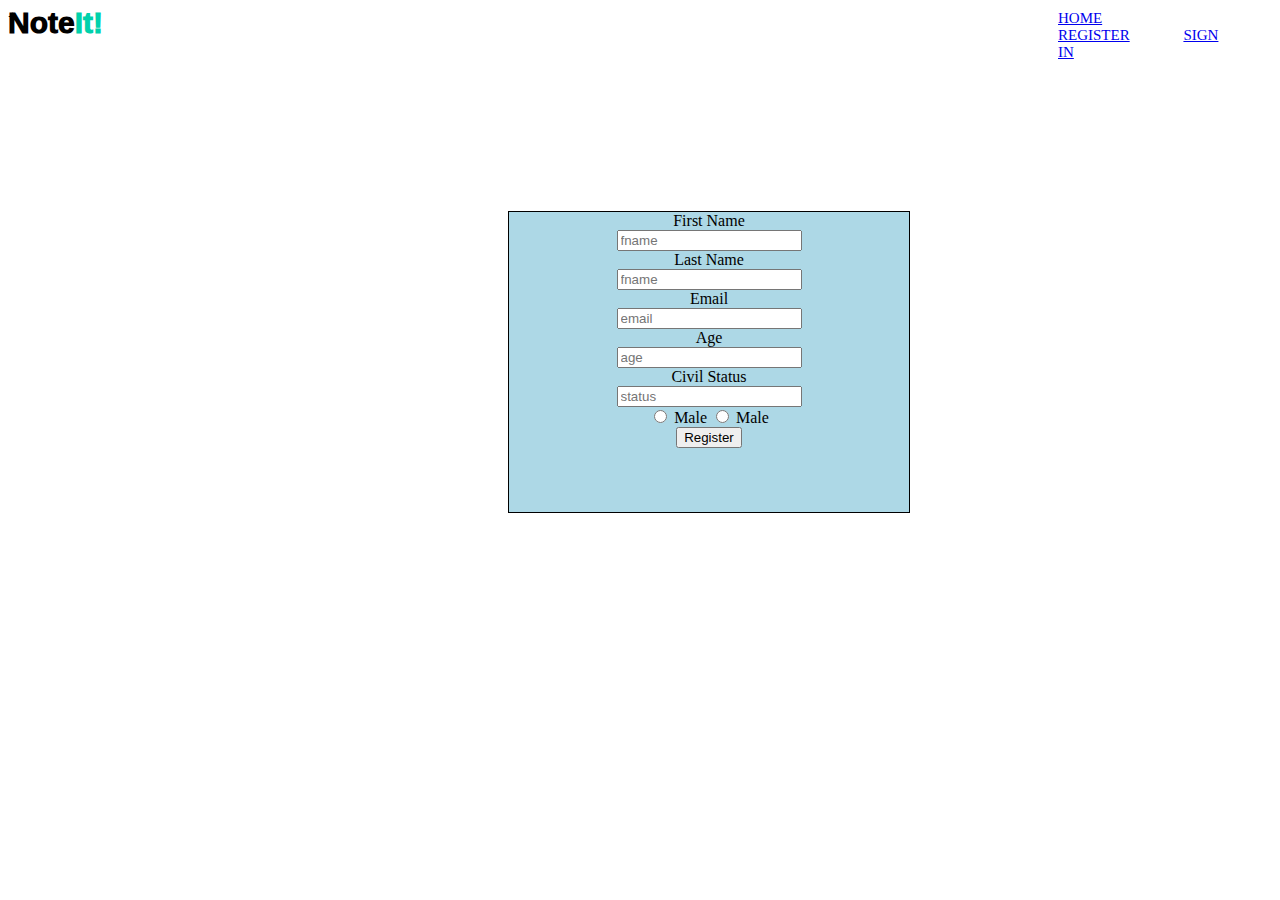
==== register.html @ 1a2a3280 "5th commit" ====
<!DOCTYPE html>
<html lang="en">
  <head>
    <meta charset="UTF-8" />
    <meta name="viewport" content="width=device-width, initial-scale=1.0" />
    <title>Document</title>
    <link rel="stylesheet" href="register.css" />
  </head>
  <body>

    <style>
        .register{
            margin-left: 500px;
            text-align: center;
            align-items: center;
            margin-top: 150px;
            background-color: lightblue;
            width: 400px;
            height: 300px;
            border: solid 1px;

        }


        h1 {
        margin-top: -20px;
        font-family: Arial, Helvetica, sans-serif;
        font-size: 30px;
       font-weight: 1000;
       color: #000;
}

       span {
       color: #00d1ac;
}
        
         .nav {
           font-weight: 10px;
           font-size: 15px;
           margin-left: 150px;
           padding-left: 900px;
           margin-top: -50px;
}

.nav a {
  padding-right: 50px;
}


    </style>

+


    <form>

        <div class="container">
            <div class="logo">
                <h1>Note<span>It!</span></h1>
    
                <div class="nav">
                    <a href="home.html">HOME</a>
                    <a href="register">REGISTER</a>
                    <a href="index.html">SIGN IN</a>
                </nav>
                </div>
              </div>

          <div class="register">
            <label for="fname">First Name</label><br />
            <input type="text" id="fname" placeholder="fname" /><br />
            <label for="lname">Last Name</label><br />
            <input type="text" id="lname" placeholder="fname" /><br />
            <label for="email">Email</label><br />
            <input type="text" id="email" placeholder="email" /><br />
            <label for="age">Age</label><br />
            <input type="text" id="age" placeholder="age" /><br />
            <label for="status">Civil Status</label><br />
            <input type="text" id="status" placeholder="status" /><br />
      
            <input type="radio" id="male" />
            <label for="male">Male</label>
            <input type="radio" id="male" />
            <label for="male">Male</label><br />
           
            <input type="submit" value="Register">
            
          </form>

         
          </div>
        </div>
     
  </body>
</html>
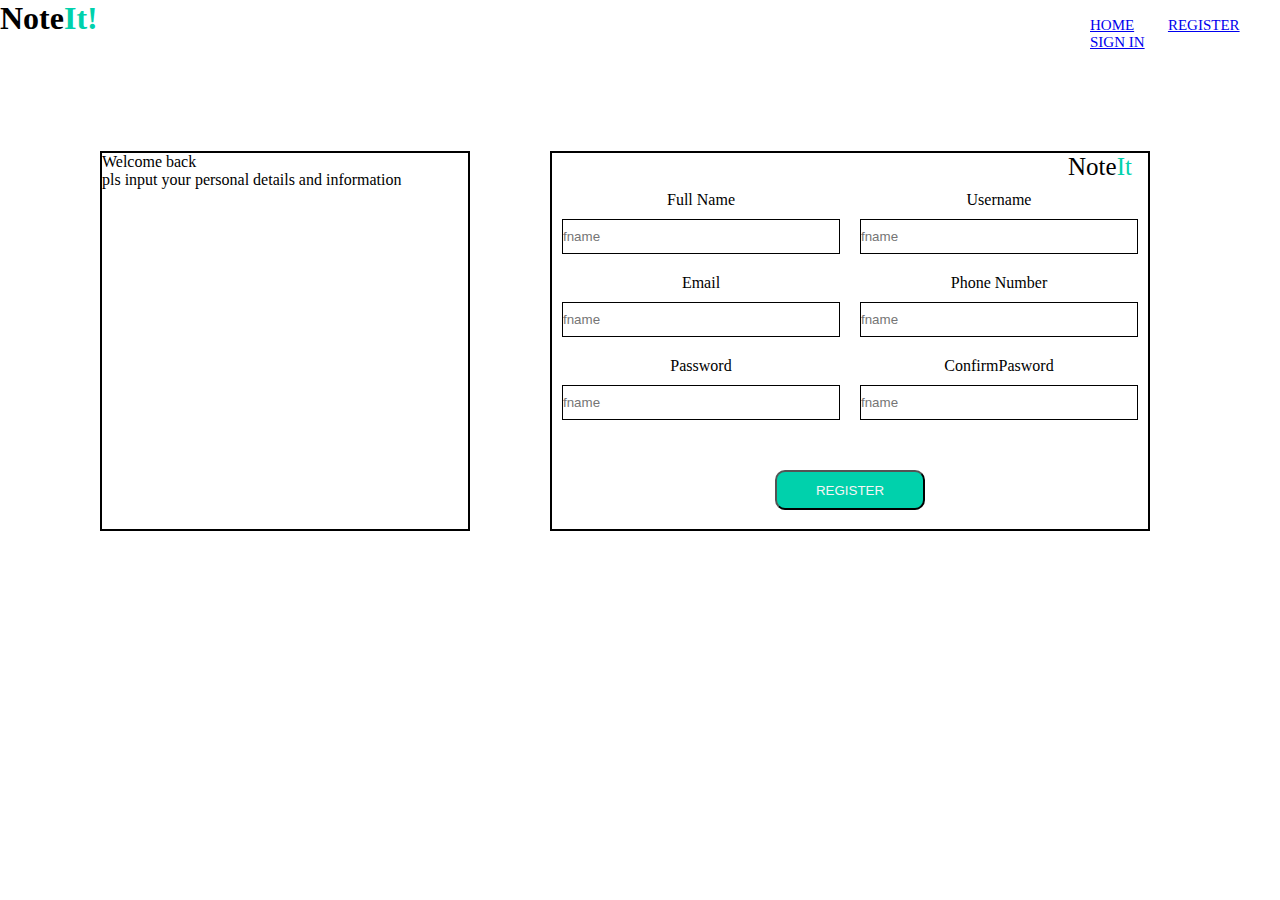
==== commit 9e983ff5: "6th commit" ====
--- a/register.html
+++ b/register.html
@@ -1,95 +1,69 @@
 <!DOCTYPE html>
 <html lang="en">
-  <head>
-    <meta charset="UTF-8" />
-    <meta name="viewport" content="width=device-width, initial-scale=1.0" />
-    <title>Document</title>
-    <link rel="stylesheet" href="register.css" />
-  </head>
-  <body>
-
-    <style>
-        .register{
-            margin-left: 500px;
-            text-align: center;
-            align-items: center;
-            margin-top: 150px;
-            background-color: lightblue;
-            width: 400px;
-            height: 300px;
-            border: solid 1px;
-
-        }
+<head>
+  <meta charset="UTF-8">
+  <meta name="viewport" content="width=device-width, initial-scale=1.0">
+  <title>Document</title>
+  <link rel="stylesheet" href="register.css">
+</head>
+<body>
 
 
-        h1 {
-        margin-top: -20px;
-        font-family: Arial, Helvetica, sans-serif;
-        font-size: 30px;
-       font-weight: 1000;
-       color: #000;
-}
+  <div class="logo">
+    <h1>Note<span>It!</span></h1>
 
-       span {
-       color: #00d1ac;
-}
-        
-         .nav {
-           font-weight: 10px;
-           font-size: 15px;
-           margin-left: 150px;
-           padding-left: 900px;
-           margin-top: -50px;
-}
+    <div class="nav">
+        <a href="home.html">HOME</a>
+        <a href="register">REGISTER</a>
+        <a href="index.html">SIGN IN</a>
+    </nav>
+    </div>
+  </div>
+    
+  <div class="welcome">
+    <p>Welcome back <br> pls input your personal details and information</p>
+  </div>
 
-.nav a {
-  padding-right: 50px;
-}
+  <div class="container">
+   
+   <div class="title">Note<span>It</div>
+    <form action="#">
+      <div class="user-details">
+        <div class="input-box">
+          <label class="details">Full Name</label>
+          <input type="text" placeholder="fname" required>
+        </div>
+        <div class="input-box">
+          <label class="details">Username</label>
+          <input type="text" placeholder="fname" required>
+        </div>
+        <div class="input-box">
+          <label class="details">Email</label>
+          <input type="text" placeholder="fname" required>
+        </div>
+        <div class="input-box">
+          <label class="details">Phone Number</label>
+          <input type="text" placeholder="fname" required>
+        </div>
+        <div class="input-box">
+          <label class="details">Password</label>
+          <input type="text" placeholder="fname" required>
+        </div>
+        <div class="input-box">
+          <label class="details">ConfirmPasword</label>
+          <input type="text" placeholder="fname" required>
+        </div>
+      </div>
+           
+      <div class="button">
+        <button type="submit" class="btn">REGISTER</button>
+      </div>
 
 
-    </style>
+    </div>
+    </form>
 
-+
+ 
 
-
-    <form>
-
-        <div class="container">
-            <div class="logo">
-                <h1>Note<span>It!</span></h1>
-    
-                <div class="nav">
-                    <a href="home.html">HOME</a>
-                    <a href="register">REGISTER</a>
-                    <a href="index.html">SIGN IN</a>
-                </nav>
-                </div>
-              </div>
-
-          <div class="register">
-            <label for="fname">First Name</label><br />
-            <input type="text" id="fname" placeholder="fname" /><br />
-            <label for="lname">Last Name</label><br />
-            <input type="text" id="lname" placeholder="fname" /><br />
-            <label for="email">Email</label><br />
-            <input type="text" id="email" placeholder="email" /><br />
-            <label for="age">Age</label><br />
-            <input type="text" id="age" placeholder="age" /><br />
-            <label for="status">Civil Status</label><br />
-            <input type="text" id="status" placeholder="status" /><br />
-      
-            <input type="radio" id="male" />
-            <label for="male">Male</label>
-            <input type="radio" id="male" />
-            <label for="male">Male</label><br />
-           
-            <input type="submit" value="Register">
-            
-          </form>
-
-         
-          </div>
-        </div>
-     
-  </body>
-</html>
+</body>
+</html>--- a/register.css
+++ b/register.css
@@ -0,0 +1,81 @@
+*{
+    margin: 0;
+    padding: 0;
+    box-sizing: border-box;
+}
+
+.container{
+    margin-top: -380px;
+    max-width: 600px;
+    width: 100%;
+    height: 380px;
+    background: #fff;
+    border: solid 2px;
+    justify-content: center;
+    align-items: center;
+    text-align: center;
+    margin-left: 550px;
+}
+
+.container .title{
+    font-size: 25px;
+    font-weight: 500;
+    margin-left: 500px;
+}
+
+.container form .user-details{
+
+    display: flex;
+    flex-wrap: wrap;
+    justify-content: space-between;
+}
+
+form .user-details .input-box{
+    margin: 10px 10px;
+    width: calc(100% / 2 - 20px);
+
+}
+
+.user-details .input-box input{
+    height: 35px;
+    width: 100%;
+    border: solid 1px;
+    margin-top: 10px;
+}
+
+span {
+    color: #00d1ac;
+  }
+  
+  .nav {
+    font-weight: 50;
+    font-size: 15px;
+    margin-left: 340px;
+    padding-left: 750px;
+    margin-top: -20px;
+  }
+  
+  .nav a {
+    padding-right: 30px;
+  }
+
+  .button .btn {
+    width: 150px;
+    height: 40px;
+    margin-top: 40px;
+    background-color: #00d1ac;
+    color: whitesmoke;
+    border-radius: 10px;
+  }
+
+  
+
+p{
+    margin-left: 100px;
+    background: #fff;
+    border: solid 2px;
+    width: 370px;
+    height: 380px;
+    margin-top: 100px;
+}
+  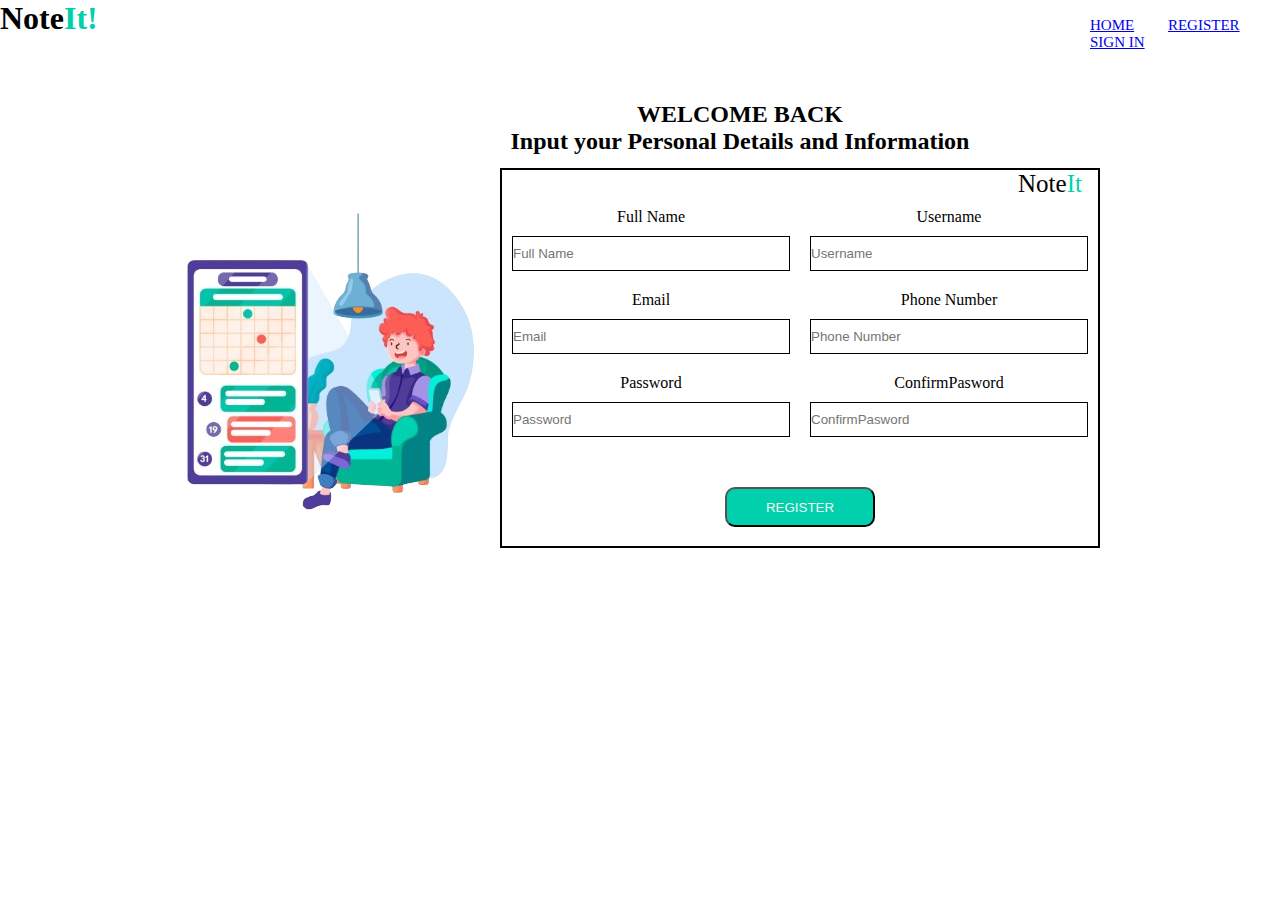
==== commit dc90c857: "7th commit" ====
--- a/register.html
+++ b/register.html
@@ -20,9 +20,15 @@
     </div>
   </div>
     
-  <div class="welcome">
-    <p>Welcome back <br> pls input your personal details and information</p>
+  <div class="header">
+    <h2>WELCOME BACK <br> Input your Personal Details and Information</h2>
+ 
   </div>
+    <div class="image">
+      <img src="img/wow.png" alt="Profile">
+    </div>
+    
+  
 
   <div class="container">
    
@@ -31,27 +37,27 @@
       <div class="user-details">
         <div class="input-box">
           <label class="details">Full Name</label>
-          <input type="text" placeholder="fname" required>
+          <input type="text" placeholder="Full Name" required>
         </div>
         <div class="input-box">
           <label class="details">Username</label>
-          <input type="text" placeholder="fname" required>
+          <input type="text" placeholder="Username" required>
         </div>
         <div class="input-box">
           <label class="details">Email</label>
-          <input type="text" placeholder="fname" required>
+          <input type="text" placeholder="Email" required>
         </div>
         <div class="input-box">
           <label class="details">Phone Number</label>
-          <input type="text" placeholder="fname" required>
+          <input type="text" placeholder="Phone Number" required>
         </div>
         <div class="input-box">
           <label class="details">Password</label>
-          <input type="text" placeholder="fname" required>
+          <input type="text" placeholder="Password" required>
         </div>
         <div class="input-box">
           <label class="details">ConfirmPasword</label>
-          <input type="text" placeholder="fname" required>
+          <input type="text" placeholder="ConfirmPasword" required>
         </div>
       </div>
            
--- a/register.css
+++ b/register.css
@@ -5,7 +5,7 @@
 }
 
 .container{
-    margin-top: -380px;
+    margin-top: -390px;
     max-width: 600px;
     width: 100%;
     height: 380px;
@@ -14,7 +14,8 @@
     justify-content: center;
     align-items: center;
     text-align: center;
-    margin-left: 550px;
+    margin-left: 500px;
+
 }
 
 .container .title{
@@ -70,12 +71,25 @@
 
   
 
-p{
-    margin-left: 100px;
-    background: #fff;
-    border: solid 2px;
-    width: 370px;
-    height: 380px;
-    margin-top: 100px;
+.header h2 {
+  
+  text-align: center;
+  align-items: center;
+ 
+  
+
+}
+
+h2{
+  margin-left: 200px;
+  margin-top: 50px;
+}
+
+
+.image {
+  justify-content: left;
+  display: flex;
+  padding-left: 160px;
+  margin-top: 20px;
 }
   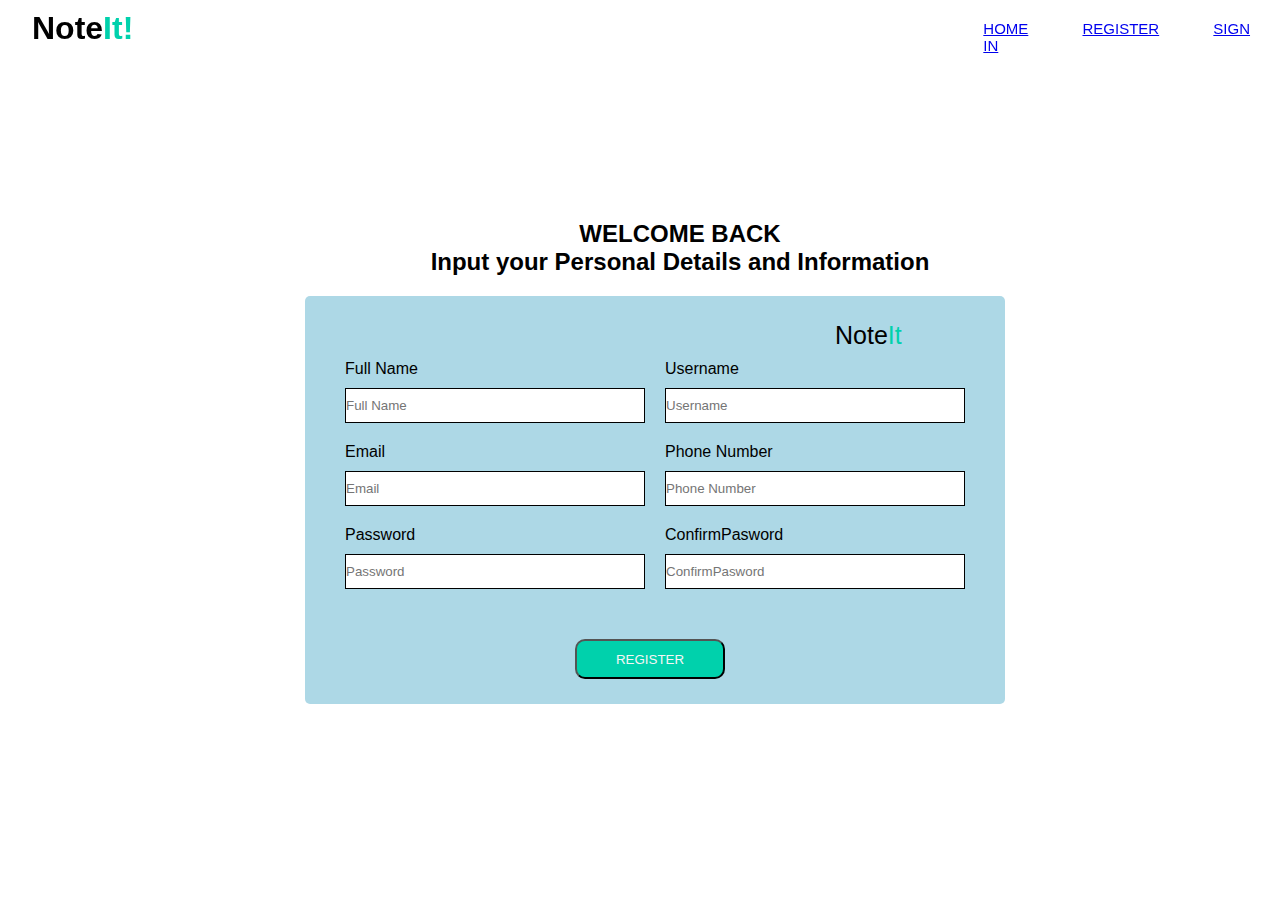
==== commit df802b0a: "10th commit" ====
--- a/register.html
+++ b/register.html
@@ -8,7 +8,9 @@
 </head>
 <body>
 
-
+    
+  
+   
   <div class="logo">
     <h1>Note<span>It!</span></h1>
 
@@ -22,16 +24,14 @@
     
   <div class="header">
     <h2>WELCOME BACK <br> Input your Personal Details and Information</h2>
+  </div>
+
  
-  </div>
-    <div class="image">
-      <img src="img/wow.png" alt="Profile">
-    </div>
-    
+   
   
 
-  <div class="container">
-   
+  <div class="container">   
+    
    <div class="title">Note<span>It</div>
     <form action="#">
       <div class="user-details">
@@ -65,7 +65,7 @@
         <button type="submit" class="btn">REGISTER</button>
       </div>
 
-
+    
     </div>
     </form>
 
--- a/register.css
+++ b/register.css
@@ -2,19 +2,30 @@
     margin: 0;
     padding: 0;
     box-sizing: border-box;
+    font-family: 'Poppins', sans-serif;
+}
+
+body{
+  display: flex;
+  height: 100vh;
+  justify-content: center;
+  align-items: center;
+  padding: 10px;
+ 
+    
 }
 
 .container{
-    margin-top: -390px;
-    max-width: 600px;
+    max-width: 700px;
     width: 100%;
-    height: 380px;
     background: #fff;
-    border: solid 2px;
-    justify-content: center;
-    align-items: center;
-    text-align: center;
-    margin-left: 500px;
+    padding: 25px 30px;
+    border-radius: 5px;
+    margin-left: 30px;
+    margin-top: 100px;
+    background-color: #ADD8E6;
+   
+    
 
 }
 
@@ -49,16 +60,31 @@
   }
   
   .nav {
-    font-weight: 50;
+    font-weight: 10px;
     font-size: 15px;
-    margin-left: 340px;
-    padding-left: 750px;
-    margin-top: -20px;
+    margin-left: 50px;
+    padding-left: 800px;
+    padding-top: 10px;
+    
+   
   }
   
   .nav a {
-    padding-right: 30px;
+    padding-right: 50px;
   }
+  .logo {
+    position: fixed;
+    width: 100%;
+    height: 130px;
+    top: 0;
+    left: 0;
+    padding-top: 10px;
+    padding-left: 2.5%;
+    display: flex;
+  }
+  
+  
+  
 
   .button .btn {
     width: 150px;
@@ -67,6 +93,7 @@
     background-color: #00d1ac;
     color: whitesmoke;
     border-radius: 10px;
+    margin-left: 240px;
   }
 
   
@@ -75,21 +102,72 @@
   
   text-align: center;
   align-items: center;
- 
   
 
 }
 
 h2{
-  margin-left: 200px;
-  margin-top: 50px;
+  margin-right: -810px;
+  margin-top: -230px;
 }
 
 
 .image {
-  justify-content: left;
+ 
+  padding-left: 200px;
+  margin-top: 70px;
+}
+
+
+@media (max-width: 600px){
+  .container{
+    max-width: 100%;
+  }
+
+  form .user-details .input-box{
+    margin: 10px 10px;
+    width: 100%;
+
+}
+
+.container .title{
+   margin-left: 300px;
+  
+
+}
+
+.container form .user-details{
+   max-height: 300px;
+   overflow-y: scroll;
+}
+.button .btn{
+  margin-left: 120px;
+   
+}
+h2{
+  align-items: center;
+  text-align: center;
+  margin-left: -250px;
+  margin-top: -250px;
+}
+.logo{
+   width: 100%;
+}
+
+.nav {
+  margin-left: -760px;
   display: flex;
-  padding-left: 160px;
-  margin-top: 20px;
+  font-size: 15px;
+  
+
+
+  
 }
+
+
+  
+
+} 
+
+
   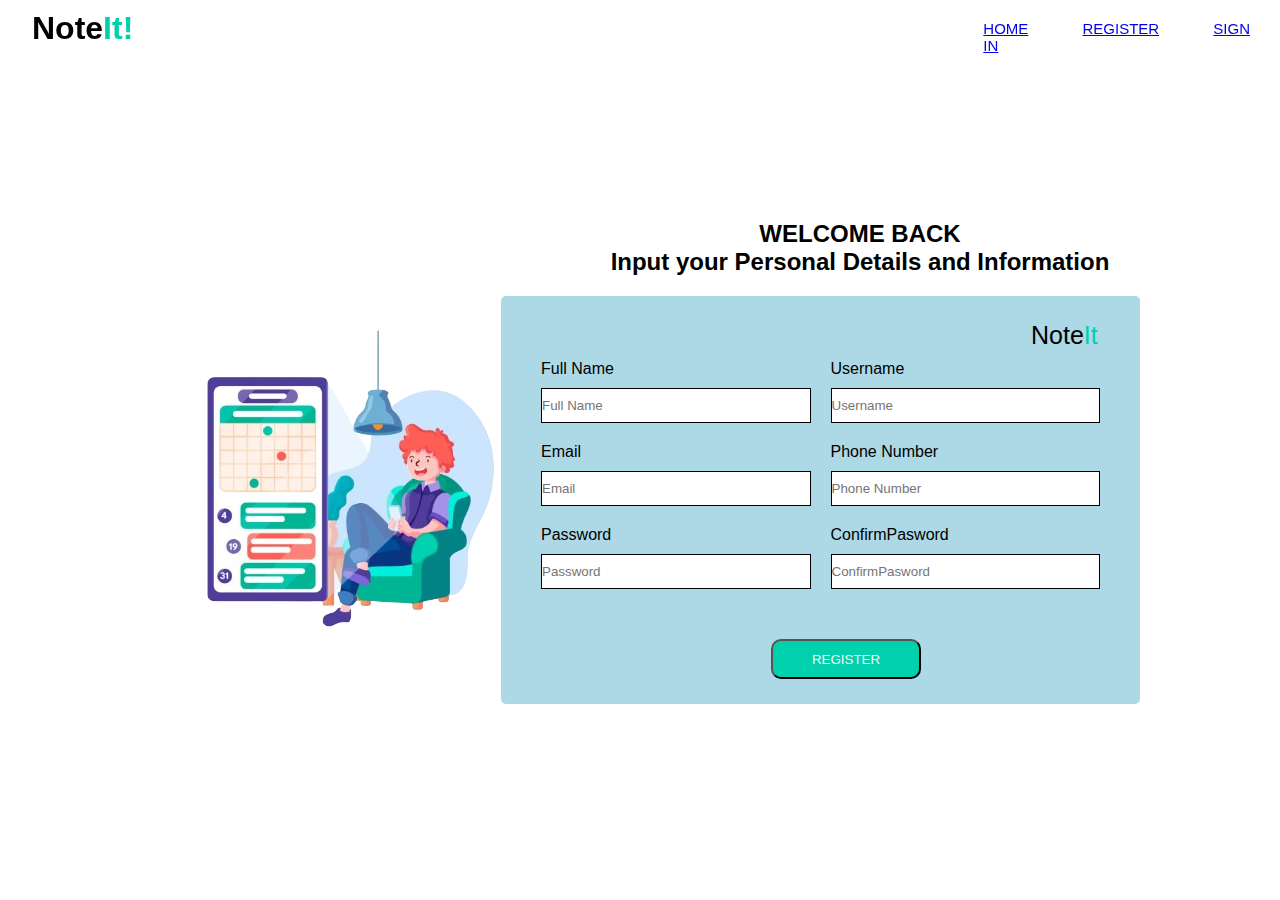
==== commit 9cf50dfe: "11th commit" ====
--- a/register.html
+++ b/register.html
@@ -26,7 +26,9 @@
     <h2>WELCOME BACK <br> Input your Personal Details and Information</h2>
   </div>
 
- 
+  <div class="image">
+    <img src="img/wow.png" alt="Profile">
+  </div>
    
   
 
--- a/register.css
+++ b/register.css
@@ -21,7 +21,7 @@
     background: #fff;
     padding: 25px 30px;
     border-radius: 5px;
-    margin-left: 30px;
+    margin-right: 130px;
     margin-top: 100px;
     background-color: #ADD8E6;
    
@@ -107,21 +107,28 @@
 }
 
 h2{
-  margin-right: -810px;
+  margin-right: -1700px;
   margin-top: -230px;
 }
 
 
 .image {
  
-  padding-left: 200px;
+  padding-left: 170px;
   margin-top: 70px;
+  max-width: 100%;
+  height: auto;
+ 
+  
 }
 
 
-@media (max-width: 600px){
+@media (max-width: 1200px){
   .container{
     max-width: 100%;
+    margin-left: -100px;
+    margin-top: 800px;
+   
   }
 
   form .user-details .input-box{
@@ -147,8 +154,8 @@
 h2{
   align-items: center;
   text-align: center;
-  margin-left: -250px;
-  margin-top: -250px;
+  margin-left: -1000px;
+  margin-top: 240px;
 }
 .logo{
    width: 100%;
@@ -158,12 +165,14 @@
   margin-left: -760px;
   display: flex;
   font-size: 15px;
-  
-
-
-  
+    
 }
 
+.image {
+  width: 50%;
+  margin: 20px auto;
+  margin-top: -130px;
+}
 
   
 
